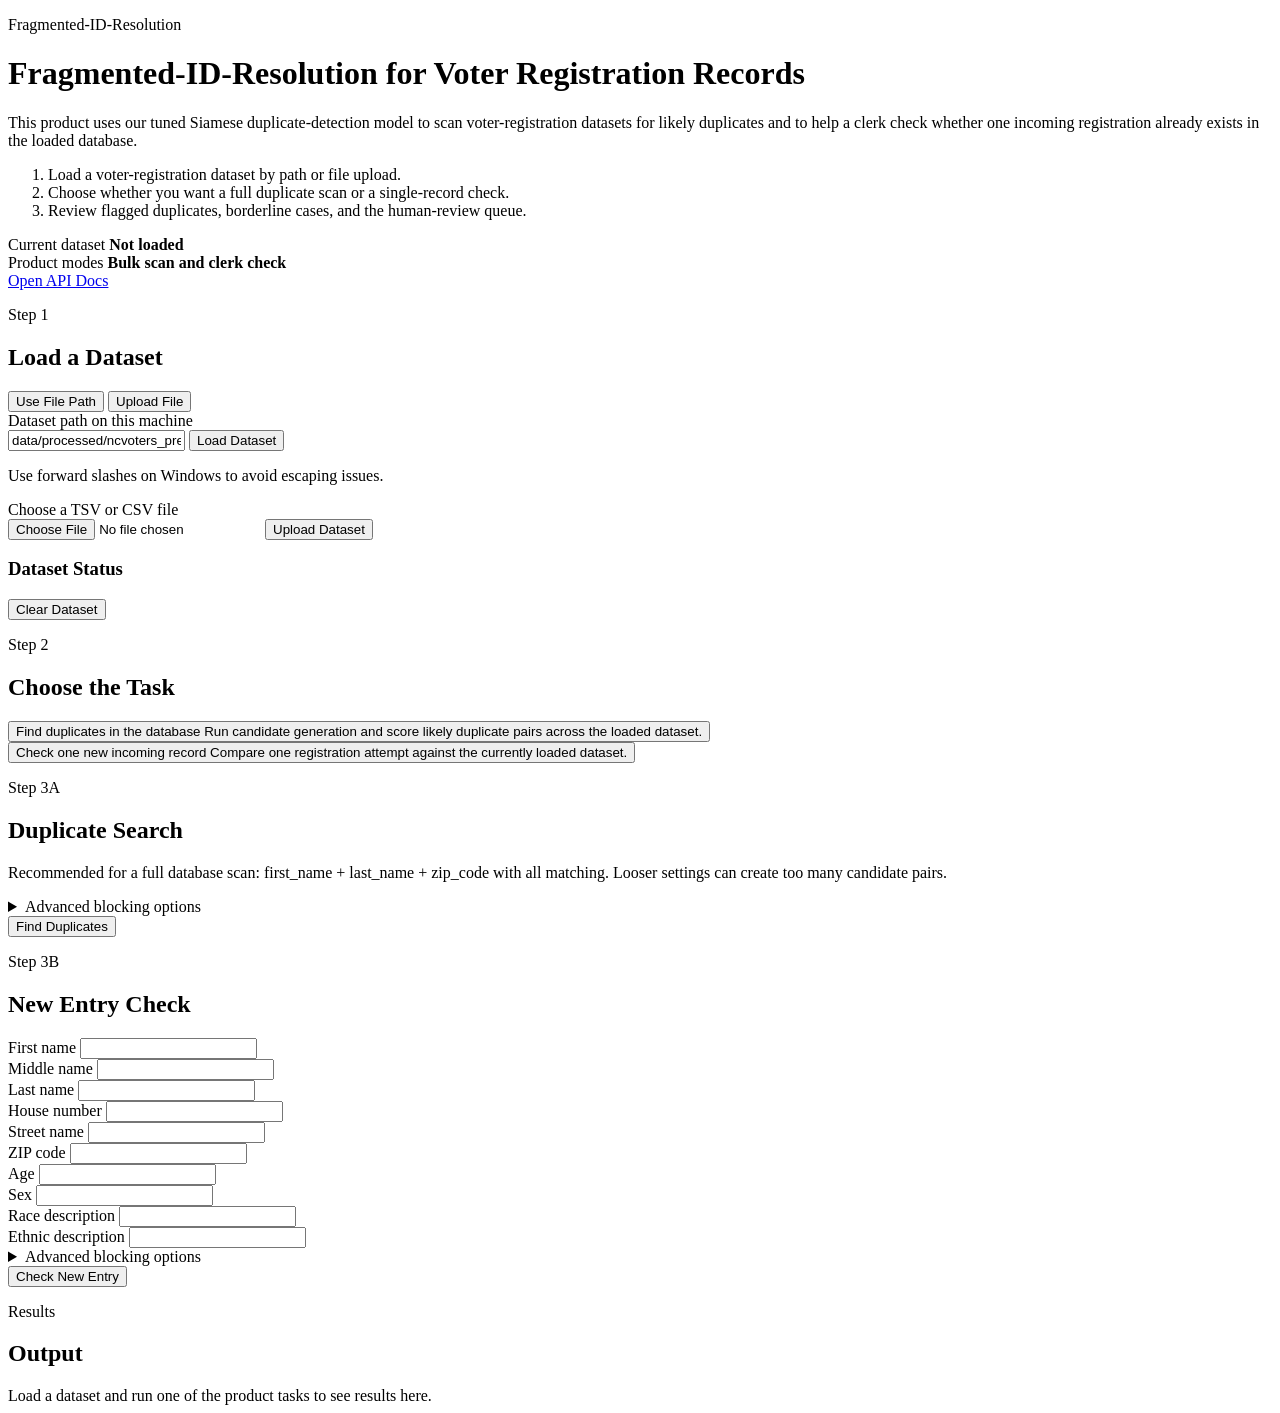
==== demo/src/ui/index.html @ 8120c050 "feat: add portable demo bundle for main sync" ====
<!DOCTYPE html>
<html lang="en">
<head>
  <meta charset="UTF-8">
  <meta name="viewport" content="width=device-width, initial-scale=1.0">
  <title>Fragmented-ID-Resolution</title>
  <link rel="stylesheet" href="/assets/styles.css">
</head>
<body>
  <div class="page-shell">
    <header class="hero">
      <div class="hero-copy">
        <p class="eyebrow">Fragmented-ID-Resolution</p>
        <h1>Fragmented-ID-Resolution for Voter Registration Records</h1>
        <p class="hero-text">
          This product uses our tuned Siamese duplicate-detection model to scan voter-registration datasets for likely
          duplicates and to help a clerk check whether one incoming registration already exists in the loaded database.
        </p>
        <ol class="hero-steps">
          <li>Load a voter-registration dataset by path or file upload.</li>
          <li>Choose whether you want a full duplicate scan or a single-record check.</li>
          <li>Review flagged duplicates, borderline cases, and the human-review queue.</li>
        </ol>
      </div>
      <div class="hero-panel">
        <div class="mini-stat">
          <span class="mini-label">Current dataset</span>
          <strong id="hero-dataset-status">Not loaded</strong>
        </div>
        <div class="mini-stat">
          <span class="mini-label">Product modes</span>
          <strong>Bulk scan and clerk check</strong>
        </div>
        <div class="hero-links">
          <a href="/docs" target="_blank" rel="noreferrer">Open API Docs</a>
        </div>
      </div>
    </header>

    <main class="workspace">
      <section class="main-column">
        <section class="panel">
          <div class="panel-header">
            <p class="step-tag">Step 1</p>
            <h2>Load a Dataset</h2>
          </div>
          <div class="segmented-control" id="dataset-mode-toggle">
            <button class="segmented-option active" data-mode="path" type="button">Use File Path</button>
            <button class="segmented-option" data-mode="upload" type="button">Upload File</button>
          </div>

          <div id="dataset-path-panel" class="mode-panel active">
            <label for="dataset-path-input">Dataset path on this machine</label>
            <div class="inline-form">
              <input
                id="dataset-path-input"
                type="text"
                placeholder="C:/.../ncvoters_prepared.tsv"
                value="data/processed/ncvoters_prepared.tsv"
              >
              <button id="load-path-button" class="primary-button" type="button">Load Dataset</button>
            </div>
            <p class="hint-text">Use forward slashes on Windows to avoid escaping issues.</p>
          </div>

          <div id="dataset-upload-panel" class="mode-panel">
            <label for="dataset-file-input">Choose a TSV or CSV file</label>
            <div class="inline-form upload-form">
              <input id="dataset-file-input" type="file" accept=".tsv,.csv,text/tab-separated-values,text/csv">
              <button id="upload-dataset-button" class="primary-button" type="button">Upload Dataset</button>
            </div>
          </div>

          <div id="dataset-status-card" class="inline-status-card hidden">
            <div class="inline-status-header">
              <h3>Dataset Status</h3>
              <button id="clear-dataset-button" class="ghost-button" type="button">Clear Dataset</button>
            </div>
            <div id="dataset-summary" class="empty-state"></div>
          </div>
        </section>

        <section class="panel">
          <div class="panel-header">
            <p class="step-tag">Step 2</p>
            <h2>Choose the Task</h2>
          </div>
          <div class="task-grid" id="task-toggle">
            <button class="task-card active" data-task="find" type="button">
              <span class="task-title">Find duplicates in the database</span>
              <span class="task-text">Run candidate generation and score likely duplicate pairs across the loaded dataset.</span>
            </button>
            <button class="task-card" data-task="check" type="button">
              <span class="task-title">Check one new incoming record</span>
              <span class="task-text">Compare one registration attempt against the currently loaded dataset.</span>
            </button>
          </div>
        </section>

        <section class="panel" id="find-task-panel">
          <div class="panel-header">
            <p class="step-tag">Step 3A</p>
            <h2>Duplicate Search</h2>
          </div>
          <p class="hint-text">
            Recommended for a full database scan: <span class="mono">first_name + last_name + zip_code</span> with
            <span class="mono">all</span> matching. Looser settings can create too many candidate pairs.
          </p>
          <details class="advanced-panel">
            <summary>Advanced blocking options</summary>
            <div class="field-stack">
              <span class="field-label">Blocking keys</span>
              <div id="find-blocking-checkboxes" class="checkbox-grid"></div>
            </div>
            <div class="field-stack">
              <label for="find-blocking-mode">Blocking mode</label>
              <select id="find-blocking-mode">
                <option value="any">Any selected field may match</option>
                <option value="all">All selected fields must match</option>
              </select>
            </div>
            <div class="field-stack">
              <label for="find-max-candidates-input">Candidate pair limit</label>
              <input id="find-max-candidates-input" type="number" min="1000" step="1000" value="250000">
            </div>
            <div class="field-stack">
              <label for="find-threshold-input">Override threshold (optional)</label>
              <input id="find-threshold-input" type="number" step="0.01" placeholder="Leave blank to use product default">
            </div>
            <label class="toggle-row" for="find-include-disagreement">
              <input id="find-include-disagreement" type="checkbox">
              <span>Include disagreement analysis against the comparison model</span>
            </label>
          </details>
          <button id="run-find-button" class="primary-button wide-button" type="button">Find Duplicates</button>
        </section>

        <section class="panel hidden" id="check-task-panel">
          <div class="panel-header">
            <p class="step-tag">Step 3B</p>
            <h2>New Entry Check</h2>
          </div>
          <div class="entry-form-grid">
            <div class="field-stack">
              <label for="entry-first-name">First name</label>
              <input id="entry-first-name" type="text">
            </div>
            <div class="field-stack">
              <label for="entry-midl-name">Middle name</label>
              <input id="entry-midl-name" type="text">
            </div>
            <div class="field-stack">
              <label for="entry-last-name">Last name</label>
              <input id="entry-last-name" type="text">
            </div>
            <div class="field-stack">
              <label for="entry-house-num">House number</label>
              <input id="entry-house-num" type="text">
            </div>
            <div class="field-stack">
              <label for="entry-street-name">Street name</label>
              <input id="entry-street-name" type="text">
            </div>
            <div class="field-stack">
              <label for="entry-zip-code">ZIP code</label>
              <input id="entry-zip-code" type="text">
            </div>
            <div class="field-stack">
              <label for="entry-age">Age</label>
              <input id="entry-age" type="text">
            </div>
            <div class="field-stack">
              <label for="entry-sex">Sex</label>
              <input id="entry-sex" type="text">
            </div>
            <div class="field-stack">
              <label for="entry-race">Race description</label>
              <input id="entry-race" type="text">
            </div>
            <div class="field-stack">
              <label for="entry-ethnic">Ethnic description</label>
              <input id="entry-ethnic" type="text">
            </div>
          </div>
          <details class="advanced-panel">
            <summary>Advanced blocking options</summary>
            <div class="field-stack">
              <span class="field-label">Blocking keys</span>
              <div id="check-blocking-checkboxes" class="checkbox-grid"></div>
            </div>
            <div class="field-stack">
              <label for="check-blocking-mode">Blocking mode</label>
              <select id="check-blocking-mode">
                <option value="any">Any selected field may match</option>
                <option value="all">All selected fields must match</option>
              </select>
            </div>
            <div class="field-stack">
              <label for="check-max-candidates-input">Candidate record limit</label>
              <input id="check-max-candidates-input" type="number" min="100" step="100" value="50000">
            </div>
            <div class="field-stack">
              <label for="check-threshold-input">Override threshold (optional)</label>
              <input id="check-threshold-input" type="number" step="0.01" placeholder="Leave blank to use product default">
            </div>
          </details>
          <button id="run-check-button" class="primary-button wide-button" type="button">Check New Entry</button>
        </section>

        <section class="panel result-panel">
          <div class="panel-header">
            <p class="step-tag">Results</p>
            <h2>Output</h2>
          </div>
          <div id="message-banner" class="message-banner hidden"></div>
          <div id="results-root" class="empty-state">
            Load a dataset and run one of the product tasks to see results here.
          </div>
        </section>
      </section>
    </main>
  </div>

  <script src="/assets/app.js"></script>
</body>
</html>
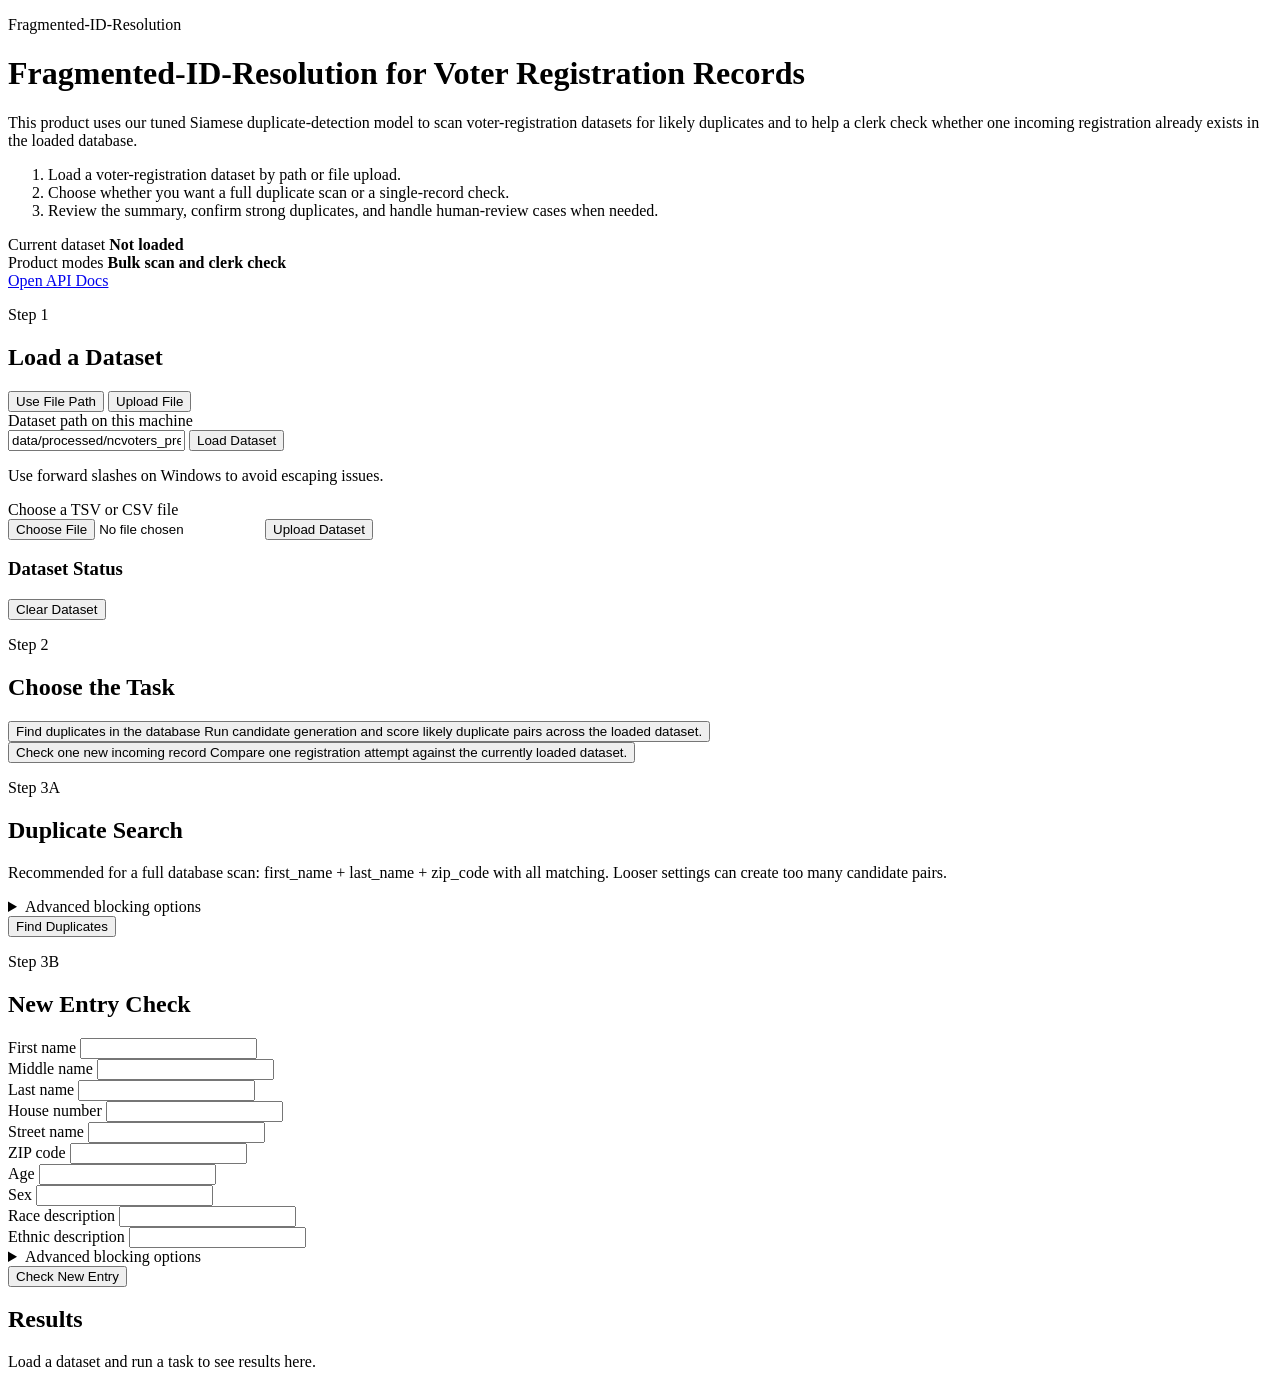
==== commit 03060a72: "refactor: simplify default results view for demos" ====
--- a/demo/src/ui/index.html
+++ b/demo/src/ui/index.html
@@ -19,7 +19,7 @@
         <ol class="hero-steps">
           <li>Load a voter-registration dataset by path or file upload.</li>
           <li>Choose whether you want a full duplicate scan or a single-record check.</li>
-          <li>Review flagged duplicates, borderline cases, and the human-review queue.</li>
+          <li>Review the summary, confirm strong duplicates, and handle human-review cases when needed.</li>
         </ol>
       </div>
       <div class="hero-panel">
@@ -209,12 +209,11 @@
 
         <section class="panel result-panel">
           <div class="panel-header">
-            <p class="step-tag">Results</p>
-            <h2>Output</h2>
+            <h2>Results</h2>
           </div>
           <div id="message-banner" class="message-banner hidden"></div>
           <div id="results-root" class="empty-state">
-            Load a dataset and run one of the product tasks to see results here.
+            Load a dataset and run a task to see results here.
           </div>
         </section>
       </section>
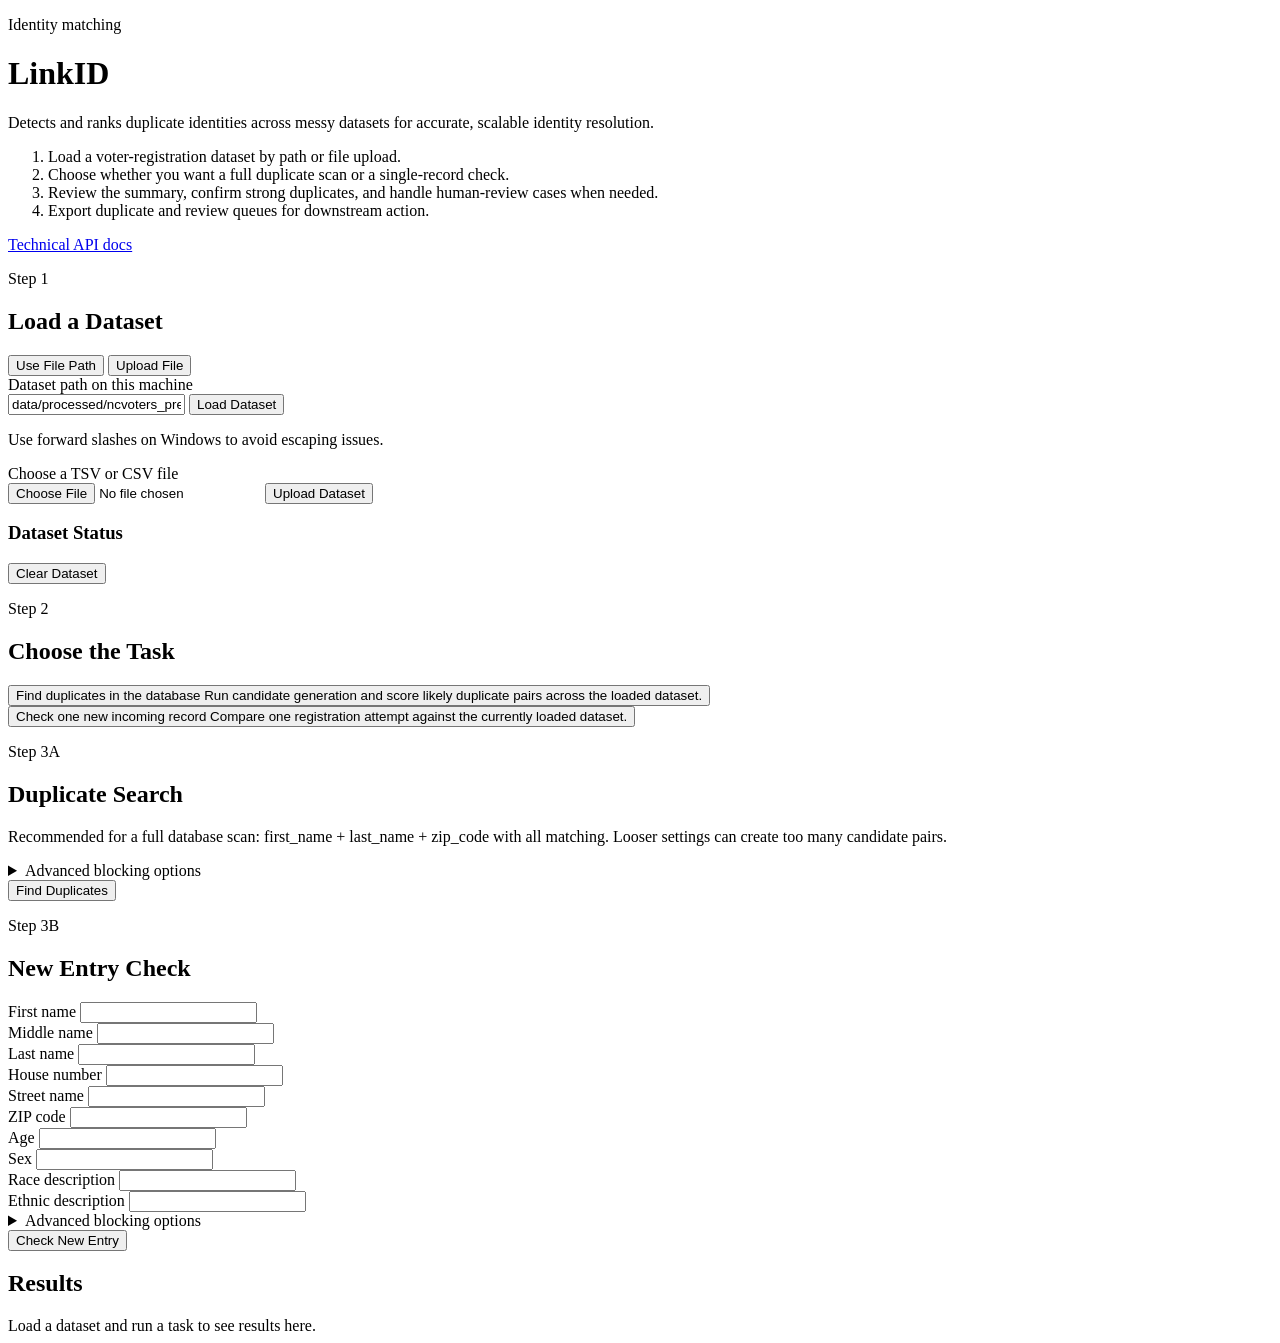
==== commit 1be8b4b6: "refactor: simplify hero branding and sync demo ui" ====
--- a/demo/src/ui/index.html
+++ b/demo/src/ui/index.html
@@ -3,36 +3,26 @@
 <head>
   <meta charset="UTF-8">
   <meta name="viewport" content="width=device-width, initial-scale=1.0">
-  <title>Fragmented-ID-Resolution</title>
+  <title>LinkID</title>
   <link rel="stylesheet" href="/assets/styles.css">
 </head>
 <body>
   <div class="page-shell">
     <header class="hero">
       <div class="hero-copy">
-        <p class="eyebrow">Fragmented-ID-Resolution</p>
-        <h1>Fragmented-ID-Resolution for Voter Registration Records</h1>
+        <p class="eyebrow">Identity matching</p>
+        <h1>LinkID</h1>
         <p class="hero-text">
-          This product uses our tuned Siamese duplicate-detection model to scan voter-registration datasets for likely
-          duplicates and to help a clerk check whether one incoming registration already exists in the loaded database.
+          Detects and ranks duplicate identities across messy datasets for accurate, scalable identity resolution.
         </p>
         <ol class="hero-steps">
           <li>Load a voter-registration dataset by path or file upload.</li>
           <li>Choose whether you want a full duplicate scan or a single-record check.</li>
           <li>Review the summary, confirm strong duplicates, and handle human-review cases when needed.</li>
+          <li>Export duplicate and review queues for downstream action.</li>
         </ol>
-      </div>
-      <div class="hero-panel">
-        <div class="mini-stat">
-          <span class="mini-label">Current dataset</span>
-          <strong id="hero-dataset-status">Not loaded</strong>
-        </div>
-        <div class="mini-stat">
-          <span class="mini-label">Product modes</span>
-          <strong>Bulk scan and clerk check</strong>
-        </div>
         <div class="hero-links">
-          <a href="/docs" target="_blank" rel="noreferrer">Open API Docs</a>
+          <a href="/docs" target="_blank" rel="noreferrer">Technical API docs</a>
         </div>
       </div>
     </header>
